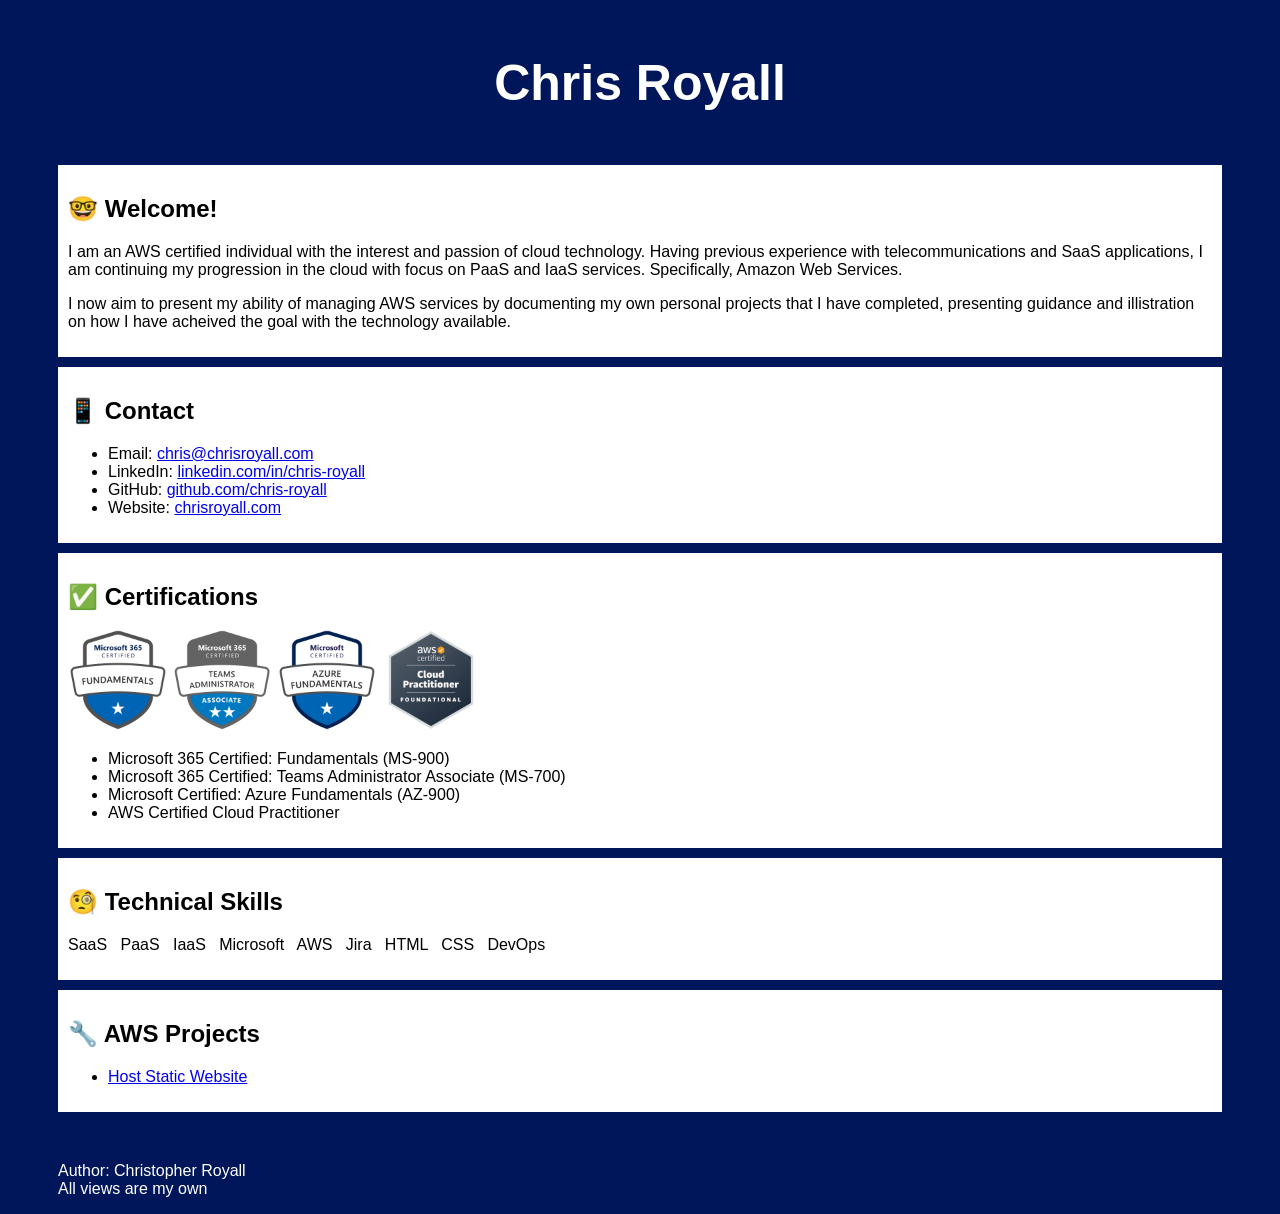
==== index.html @ 18624835 "Update index.html" ====
<!DOCTYPE html>
<html>

<head>
  <link rel="stylesheet" href="style.css">
  <title>Chris Royall</title>
  </head>

  <body>
      <h1>Chris Royall</h1>

<div>
<h2>&#129299 Welcome!</h2>
<p>I am an AWS certified individual with the interest and passion of cloud technology. Having previous experience with telecommunications and SaaS applications, I am continuing my progression in the cloud with focus on PaaS and IaaS services. Specifically, Amazon Web Services.</p>
<p>I now aim to present my ability of managing AWS services by documenting my own personal projects that I have completed, presenting guidance and illistration on how I have acheived the goal with the technology available.</p>
</div>

<div>
<h2>&#128241 Contact</h2>
<ul>
<li>Email: <a href="mailto:chris@chrisroyall.com">chris@chrisroyall.com</a></li>
<li>LinkedIn: <a href="https://linkedin.com/in/chris-royall">linkedin.com/in/chris-royall</a></li>
<li>GitHub: <a href="https://github.com/chris-royall">github.com/chris-royall</a></li>
<li>Website: <a href="https://chrisroyall.com">chrisroyall.com</a></li>
</ul>
</div>

<div>
<h2>&#9989 Certifications</h2>
<p><img src="images/microsoft365-fundamentals-600x600.png" style="width:100px;height:100px;">
  <img src="images/CERT-Associate-Microsoft365-Teams-Administrator.png" style="width:100px;height:100px;">
  <img src="images/azure-fundamentals-600x600.png" style="width:100px;height:100px;">
  <img src="images/aws-certified-cloud-practitioner%20v2.png" style="width:100px;height:100px;"></p>
<ul>
<li>Microsoft 365 Certified: Fundamentals (MS-900)</li>
<li>Microsoft 365 Certified: Teams Administrator Associate (MS-700)</li>
<li>Microsoft Certified: Azure Fundamentals (AZ-900)</li>
<li>AWS Certified Cloud Practitioner</li>
</ul>
</div>

<div>
  <h2>&#129488 Technical Skills</h2>
    <p>SaaS &nbsp PaaS &nbsp IaaS &nbsp Microsoft &nbsp AWS &nbsp Jira &nbsp HTML &nbsp CSS &nbsp DevOps
</div>

<div>
<h2>&#128295 AWS Projects</h2>
<ul>
  <li><a href="https://www.chrisroyall.com/awshoststaticwebsite/">Host Static Website</a></li>
    </ul>
  </div>

  <footer>
    <p>Author: Christopher Royall</br>
    All views are my own</p>
  </footer>
  
  </body>
</html>
---- style.css ----
h1 {
  font-family: Arial, sans-serif;
}

h2 {
  font-family: Arial, sans-serif;
}

p {
  font-family: Arial, sans-serif;
}

li {
  font-family: Arial, sans-serif;
}

div {
  margin-top: 10px;
  margin-bottom: 10px;
  margin-right: 50px;
  margin-left: 50px;
  background-color: rgb(255, 255, 255);
  padding: 10px;
}

h1 {
  padding: 20px;
  background-color: rgb(0, 22, 90);
  text-align: center;
  font-size: 50px;
  color:rgb(255, 255, 255)
}

body {
  background-color: rgb(0, 22, 90);
}

footer {
  margin-top: 50px;
  margin-bottom: 10px;
  margin-right: 50px;
  margin-left: 50px;
  color: white;
}
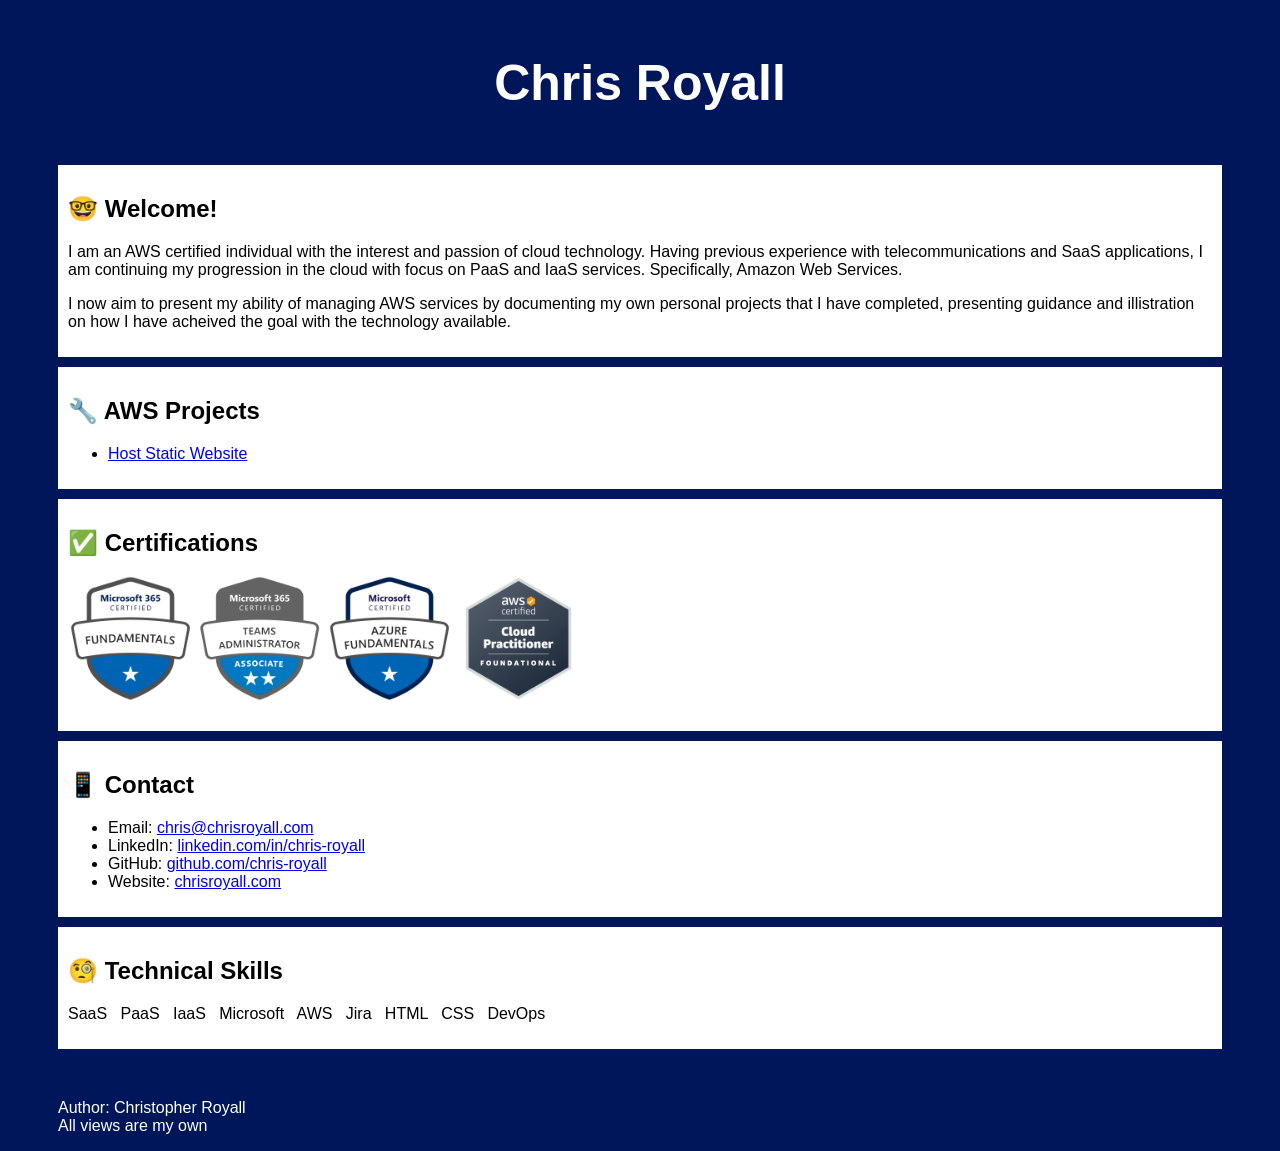
==== commit a51fdc78: "Update index.html" ====
--- a/index.html
+++ b/index.html
@@ -16,40 +16,34 @@
 </div>
 
 <div>
-<h2>&#128241 Contact</h2>
-<ul>
-<li>Email: <a href="mailto:chris@chrisroyall.com">chris@chrisroyall.com</a></li>
-<li>LinkedIn: <a href="https://linkedin.com/in/chris-royall">linkedin.com/in/chris-royall</a></li>
-<li>GitHub: <a href="https://github.com/chris-royall">github.com/chris-royall</a></li>
-<li>Website: <a href="https://chrisroyall.com">chrisroyall.com</a></li>
-</ul>
+  <h2>&#128295 AWS Projects</h2>
+  <ul>
+    <li><a href="https://www.chrisroyall.com/awshoststaticwebsite/">Host Static Website</a></li>
+      </ul>
+    </div>
+
+<div>
+<h2>&#9989 Certifications</h2>
+<p><img src="images/microsoft365-fundamentals-600x600.png" style="width:125px;height:125px;">
+  <img src="images/CERT-Associate-Microsoft365-Teams-Administrator.png" style="width:125px;height:125px;">
+  <img src="images/azure-fundamentals-600x600.png" style="width:125px;height:125px;">
+  <img src="images/aws-certified-cloud-practitioner%20v2.png" style="width:125px;height:125px;"></p>
 </div>
 
 <div>
-<h2>&#9989 Certifications</h2>
-<p><img src="images/microsoft365-fundamentals-600x600.png" style="width:100px;height:100px;">
-  <img src="images/CERT-Associate-Microsoft365-Teams-Administrator.png" style="width:100px;height:100px;">
-  <img src="images/azure-fundamentals-600x600.png" style="width:100px;height:100px;">
-  <img src="images/aws-certified-cloud-practitioner%20v2.png" style="width:100px;height:100px;"></p>
-<ul>
-<li>Microsoft 365 Certified: Fundamentals (MS-900)</li>
-<li>Microsoft 365 Certified: Teams Administrator Associate (MS-700)</li>
-<li>Microsoft Certified: Azure Fundamentals (AZ-900)</li>
-<li>AWS Certified Cloud Practitioner</li>
-</ul>
+  <h2>&#128241 Contact</h2>
+  <ul>
+  <li>Email: <a href="mailto:chris@chrisroyall.com">chris@chrisroyall.com</a></li>
+  <li>LinkedIn: <a href="https://linkedin.com/in/chris-royall">linkedin.com/in/chris-royall</a></li>
+  <li>GitHub: <a href="https://github.com/chris-royall">github.com/chris-royall</a></li>
+  <li>Website: <a href="https://chrisroyall.com">chrisroyall.com</a></li>
+  </ul>
 </div>
 
 <div>
   <h2>&#129488 Technical Skills</h2>
     <p>SaaS &nbsp PaaS &nbsp IaaS &nbsp Microsoft &nbsp AWS &nbsp Jira &nbsp HTML &nbsp CSS &nbsp DevOps
 </div>
-
-<div>
-<h2>&#128295 AWS Projects</h2>
-<ul>
-  <li><a href="https://www.chrisroyall.com/awshoststaticwebsite/">Host Static Website</a></li>
-    </ul>
-  </div>
 
   <footer>
     <p>Author: Christopher Royall</br>
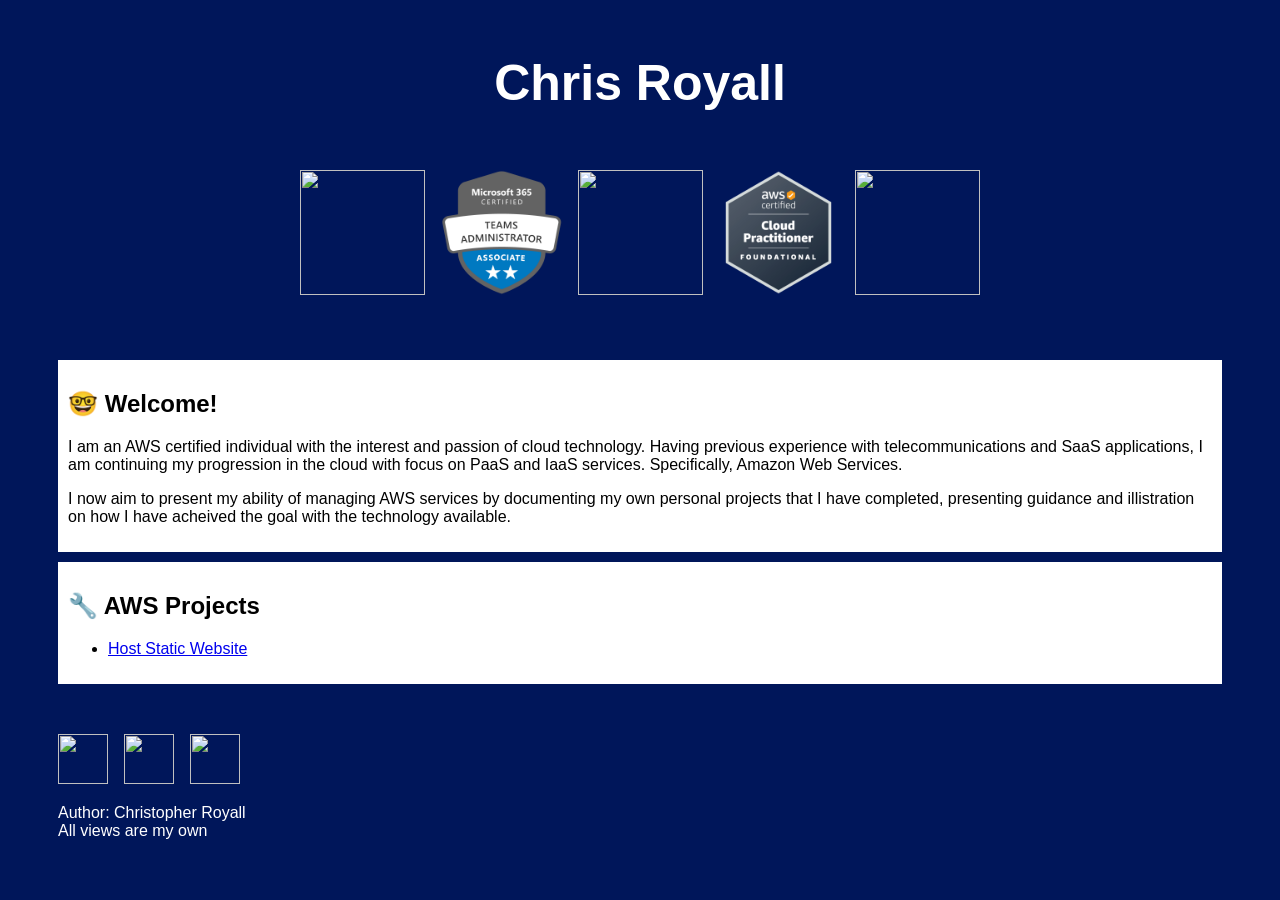
==== commit 5b098890: "Update index.html" ====
--- a/index.html
+++ b/index.html
@@ -7,7 +7,15 @@
   </head>
 
   <body>
-      <h1>Chris Royall</h1>
+      <h1>
+      Chris Royall</br>
+      </br>
+      <img src="images/microsoft-365-certified-fundamentals.png" style="width:125px;height:125px;">
+      <img src="images/CERT-Associate-Microsoft365-Teams-Administrator.png" style="width:125px;height:125px;">
+      <img src="images/microsoft-certified-azure-fundamentals.png" style="width:125px;height:125px;">
+      <img src="images/aws-certified-cloud-practitioner%20v2.png" style="width:125px;height:125px;">
+      <img src="images/aws-cloud-quest-cloud-practitioner.png" style="width:125px;height:125px;">
+      </h1>
 
 <div>
 <h2>&#129299 Welcome!</h2>
@@ -21,34 +29,15 @@
     <li><a href="https://www.chrisroyall.com/awshoststaticwebsite/">Host Static Website</a></li>
       </ul>
     </div>
-
-<div>
-<h2>&#9989 Certifications</h2>
-<p><img src="images/microsoft365-fundamentals-600x600.png" style="width:125px;height:125px;">
-  <img src="images/CERT-Associate-Microsoft365-Teams-Administrator.png" style="width:125px;height:125px;">
-  <img src="images/azure-fundamentals-600x600.png" style="width:125px;height:125px;">
-  <img src="images/aws-certified-cloud-practitioner%20v2.png" style="width:125px;height:125px;"></p>
-</div>
-
-<div>
-  <h2>&#128241 Contact</h2>
-  <ul>
-  <li>Email: <a href="mailto:chris@chrisroyall.com">chris@chrisroyall.com</a></li>
-  <li>LinkedIn: <a href="https://linkedin.com/in/chris-royall">linkedin.com/in/chris-royall</a></li>
-  <li>GitHub: <a href="https://github.com/chris-royall">github.com/chris-royall</a></li>
-  <li>Website: <a href="https://chrisroyall.com">chrisroyall.com</a></li>
-  </ul>
-</div>
-
-<div>
-  <h2>&#129488 Technical Skills</h2>
-    <p>SaaS &nbsp PaaS &nbsp IaaS &nbsp Microsoft &nbsp AWS &nbsp Jira &nbsp HTML &nbsp CSS &nbsp DevOps
-</div>
+  
+  </body>
 
   <footer>
+    <a href="mailto:chris@chrisroyall.com"><img src="images/email.png" style="width:50px;height:50px;"></a>&nbsp;&nbsp;&nbsp;
+      <a href="https://github.com/chris-royall" target="_blank"><img src="images/github.jpeg" style="width:50px;height:50px;"></a>&nbsp;&nbsp;&nbsp;
+      <a href="https://linkedin.com/in/chris-royall" target="_blank"><img src="images/linkedin.png" style="width:50px;height:50px;"></a></br>
     <p>Author: Christopher Royall</br>
     All views are my own</p>
   </footer>
-  
-  </body>
+
 </html>
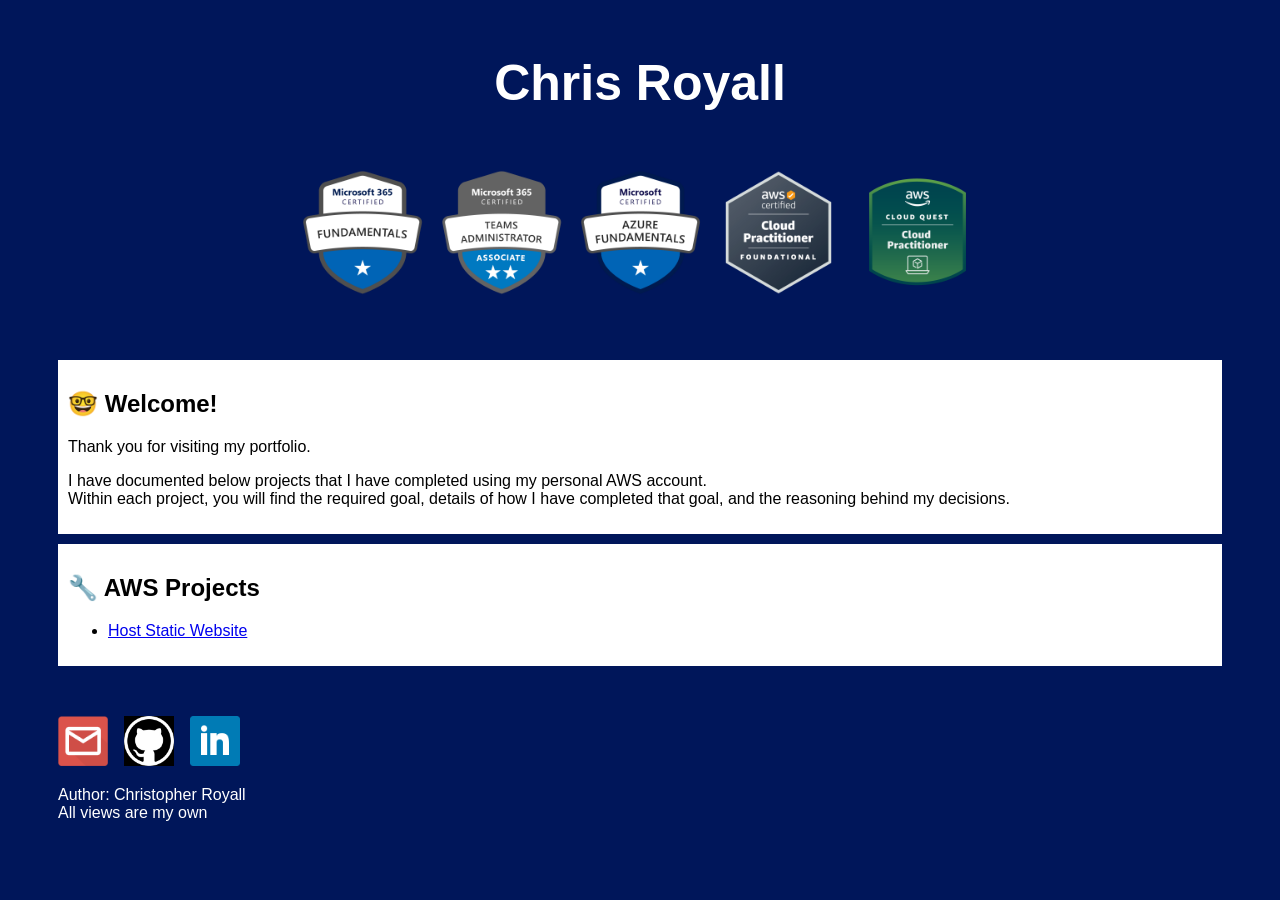
==== commit d1ff6b7d: "Update index.html" ====
--- a/index.html
+++ b/index.html
@@ -19,8 +19,9 @@
 
 <div>
 <h2>&#129299 Welcome!</h2>
-<p>I am an AWS certified individual with the interest and passion of cloud technology. Having previous experience with telecommunications and SaaS applications, I am continuing my progression in the cloud with focus on PaaS and IaaS services. Specifically, Amazon Web Services.</p>
-<p>I now aim to present my ability of managing AWS services by documenting my own personal projects that I have completed, presenting guidance and illistration on how I have acheived the goal with the technology available.</p>
+<p>Thank you for visiting my portfolio.</p>
+<p>I have documented below projects that I have completed using my personal AWS account.</br>
+  Within each project, you will find the required goal, details of how I have completed that goal, and the reasoning behind my decisions.</p>
 </div>
 
 <div>
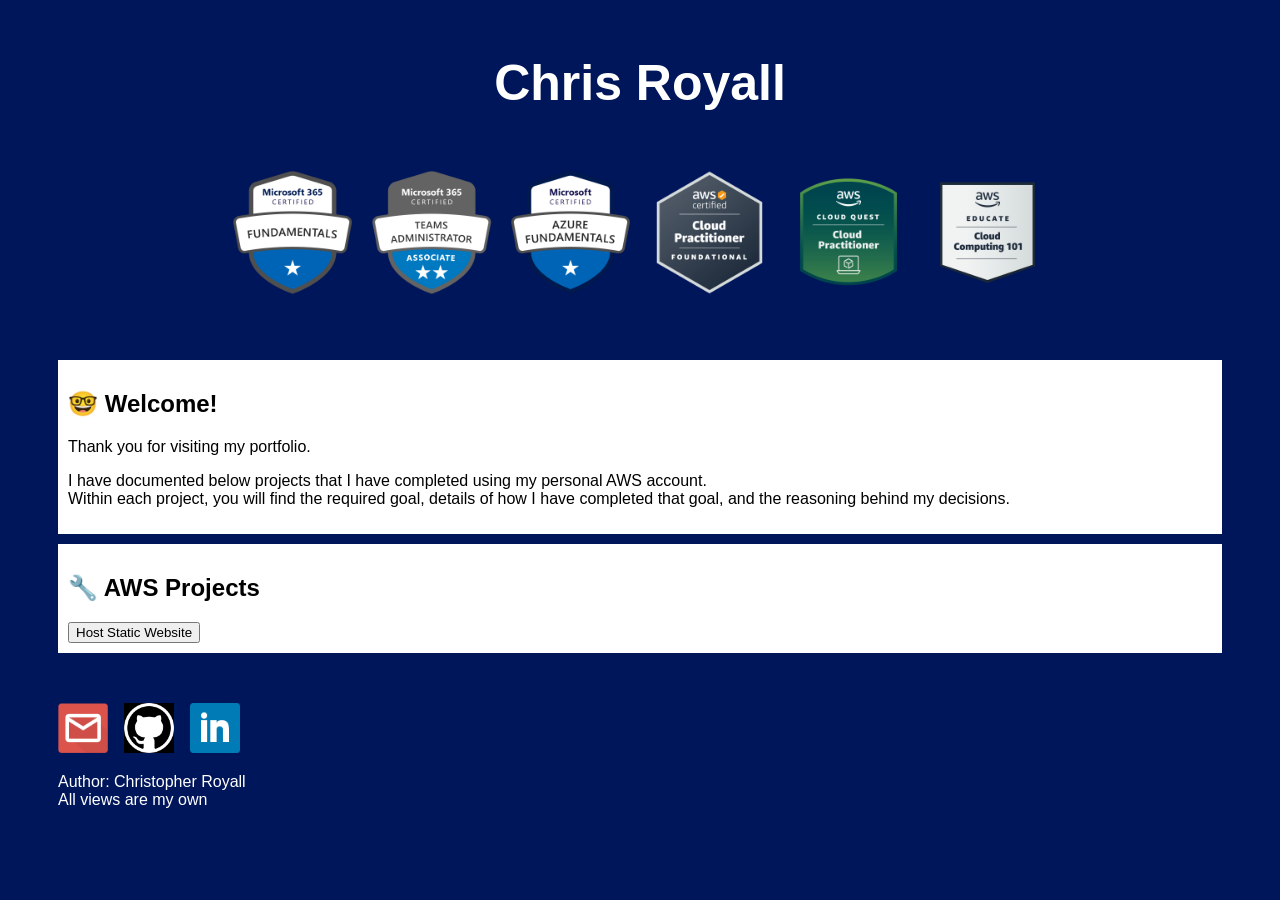
==== commit 0b367e90: "Update index.html" ====
--- a/index.html
+++ b/index.html
@@ -9,12 +9,14 @@
   <body>
       <h1>
       Chris Royall</br>
+      
       </br>
       <img src="images/microsoft-365-certified-fundamentals.png" style="width:125px;height:125px;">
       <img src="images/CERT-Associate-Microsoft365-Teams-Administrator.png" style="width:125px;height:125px;">
       <img src="images/microsoft-certified-azure-fundamentals.png" style="width:125px;height:125px;">
       <img src="images/aws-certified-cloud-practitioner%20v2.png" style="width:125px;height:125px;">
       <img src="images/aws-cloud-quest-cloud-practitioner.png" style="width:125px;height:125px;">
+      <img src="images/aws-educate-introduction-to-cloud-101.png" style="width:125px;height:125px;">
       </h1>
 
 <div>
@@ -26,9 +28,7 @@
 
 <div>
   <h2>&#128295 AWS Projects</h2>
-  <ul>
-    <li><a href="https://www.chrisroyall.com/awshoststaticwebsite/">Host Static Website</a></li>
-      </ul>
+  <a href="https://www.chrisroyall.com/awshoststaticwebsite"><button class="button button1">Host Static Website</button></a>
     </div>
   
   </body>
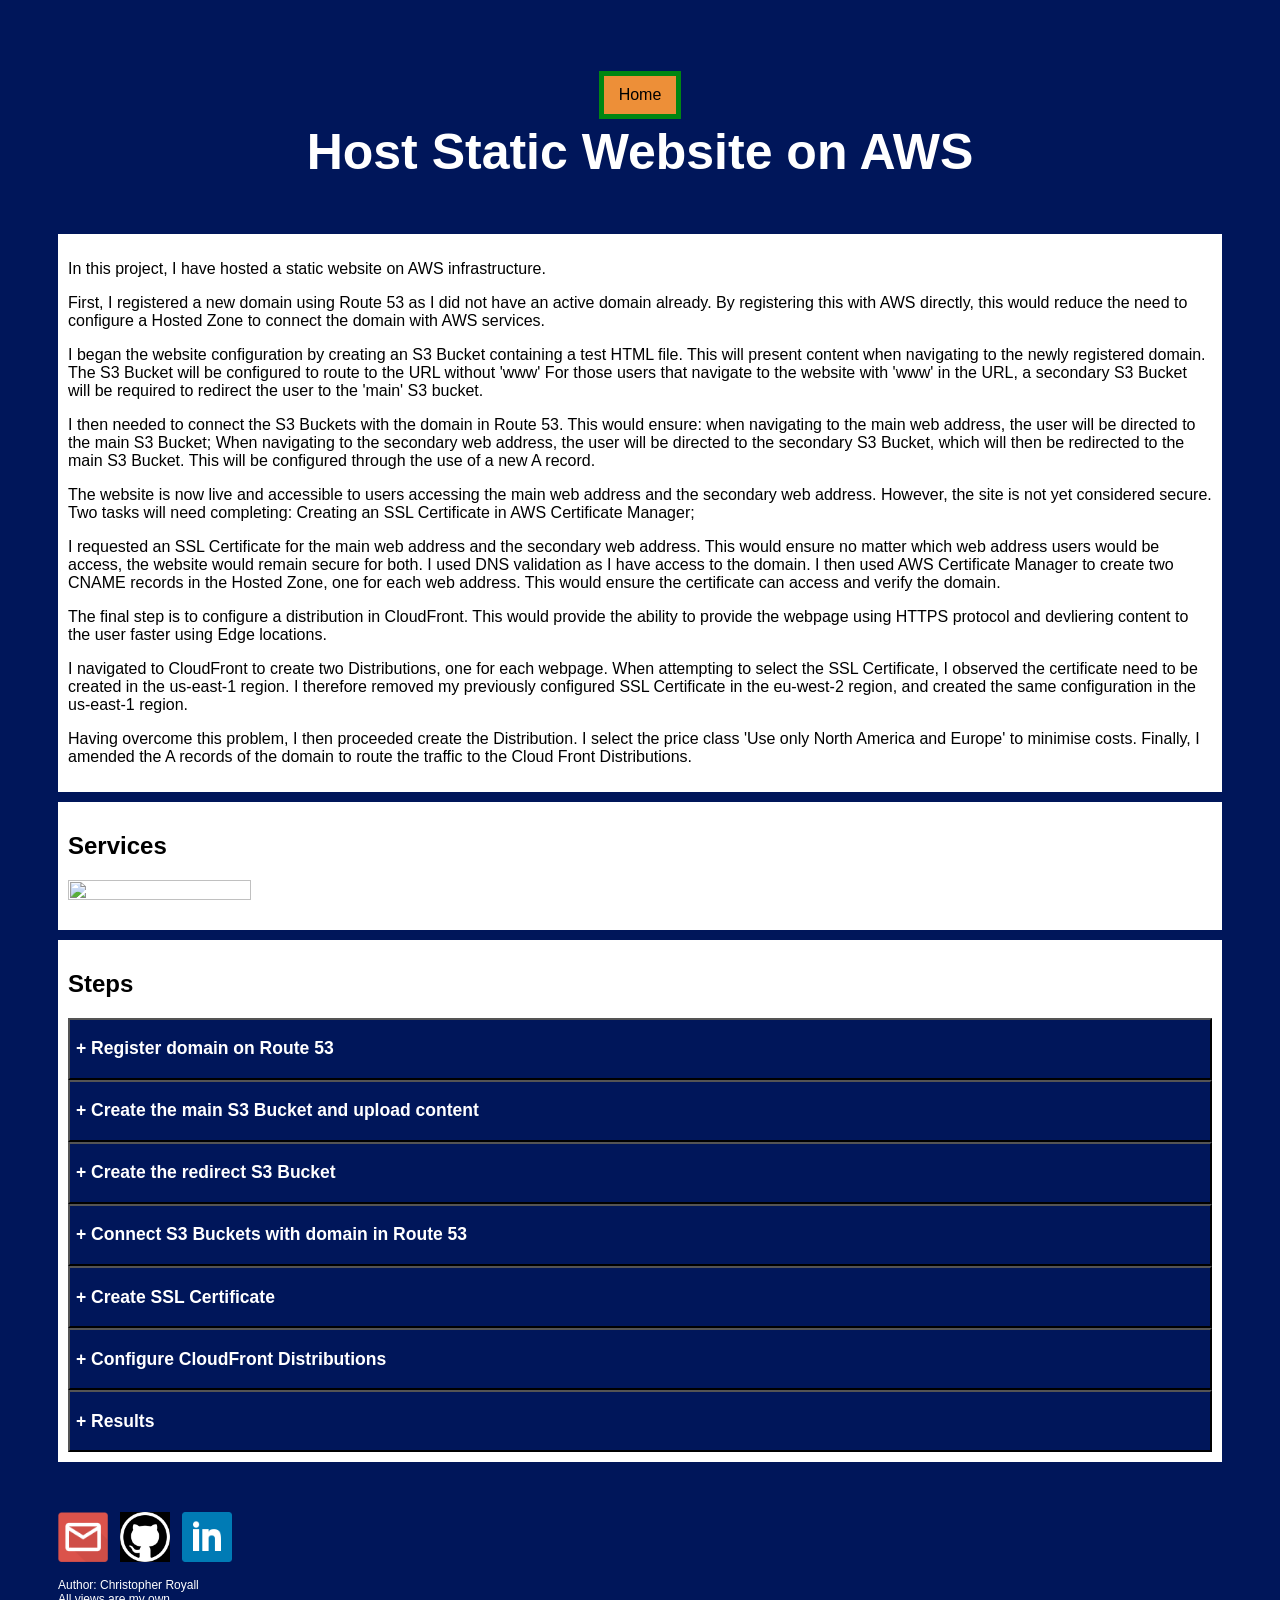
==== commit 0e835678: "Update index.html" ====
--- a/index.html
+++ b/index.html
@@ -3,35 +3,147 @@
 
 <head>
   <link rel="stylesheet" href="style.css">
-  <title>Chris Royall</title>
+  <title>Chris Royall - Host Static Website</title>
   </head>
 
   <body>
-      <h1>
-      Chris Royall</br>
-      
-      </br>
-      <img src="images/microsoft-365-certified-fundamentals.png" style="width:125px;height:125px;">
-      <img src="images/CERT-Associate-Microsoft365-Teams-Administrator.png" style="width:125px;height:125px;">
-      <img src="images/microsoft-certified-azure-fundamentals.png" style="width:125px;height:125px;">
-      <img src="images/aws-certified-cloud-practitioner%20v2.png" style="width:125px;height:125px;">
-      <img src="images/aws-cloud-quest-cloud-practitioner.png" style="width:125px;height:125px;">
-      <img src="images/aws-educate-introduction-to-cloud-101.png" style="width:125px;height:125px;">
-      </h1>
+<h1><a href="https://chrisroyall.com"><button class="homebutton homebutton1">Home</button></a></br>
 
+  Host Static Website on AWS</h1>
+</h1>
 <div>
-<h2>&#129299 Welcome!</h2>
-<p>Thank you for visiting my portfolio.</p>
-<p>I have documented below projects that I have completed using my personal AWS account.</br>
-  Within each project, you will find the required goal, details of how I have completed that goal, and the reasoning behind my decisions.</p>
+<p>In this project, I have hosted a static website on AWS infrastructure.</p>
+<p>First, I registered a new domain using Route 53 as I did not have an active domain already. By registering this with AWS directly, this would reduce the need to configure a Hosted Zone to connect the domain with AWS services.</p>
+<p>I began the website configuration by creating an S3 Bucket containing a test HTML file. This will present content when navigating to the newly registered domain. The S3 Bucket will be configured to route to the URL without 'www' For those users that navigate to the website with 'www' in the URL, a secondary S3 Bucket will be required to redirect the user to the 'main' S3 bucket.</p>
+<p>I then needed to connect the S3 Buckets with the domain in Route 53. This would ensure: when navigating to the main web address, the user will be directed to the main S3 Bucket; When navigating to the secondary web address, the user will be directed to the secondary S3 Bucket, which will then be redirected to the main S3 Bucket. This will be configured through the use of a new A record.</p>
+<p>The website is now live and accessible to users accessing the main web address and the secondary web address. However, the site is not yet considered secure. Two tasks will need completing: Creating an SSL Certificate in AWS Certificate Manager;</p>
+<p>I requested an SSL Certificate for the main web address and the secondary web address. This would ensure no matter which web address users would be access, the website would remain secure for both. I used DNS validation as I have access to the domain. I then used AWS Certificate Manager to create two CNAME records in the Hosted Zone, one for each web address. This would ensure the certificate can access and verify the domain.</p>
+<p>The final step is to configure a distribution in CloudFront. This would provide the ability to provide the webpage using HTTPS protocol and devliering content to the user faster using Edge locations.</p>
+<p>I navigated to CloudFront to create two Distributions, one for each webpage. When attempting to select the SSL Certificate, I observed the certificate need to be created in the us-east-1 region. I therefore removed my previously configured SSL Certificate in the eu-west-2 region, and created the same configuration in the us-east-1 region.</p>
+<p>Having overcome this problem, I then proceeded create the Distribution. I select the price class 'Use only North America and Europe' to minimise costs. Finally, I amended the A records of the domain to route the traffic to the Cloud Front Distributions.</p>
 </div>
 
 <div>
-  <h2>&#128295 AWS Projects</h2>
-  <a href="https://www.chrisroyall.com/awshoststaticwebsite"><button class="button button1">Host Static Website</button></a>
-    </div>
+<h2>Services</h2>
+<p><img src="images/awshoststaticwebsite.png" style="width:40%;height:40%;"></p>
+</div>
+    
+<div>
+<h2>Steps</h2>
+
+<button type="button" class="collapsible"><h3>+ Register domain on Route 53</h3></button>
+<div class="content">
+  <ol>
+    <p><li>First, I navigate to 'Route 53' and select 'Register domain'.</br>
+      <img src="images/1.1.png" style="width:95%;height:95%;"></li></p>
+    <p><li>I entered my chosen domain domain and select 'Check' and 'Add to cart'.</br>
+      Then I selected all mandatory fields and selected 'Complete Order'.</br>
+      My domain is now ready to use.</br>
+      <img src="images/1.2.png" style="width:95%;height:95%;"></li></p>
+  </ol>
+</br>
+</div>
   
-  </body>
+<button type="button" class="collapsible"><h3>+ Create the main S3 Bucket and upload content</h3></button>
+<div class="content">
+  <ol>
+    <p><li>I navigated to 'S3' and selected 'Create bucket'.</br>
+      <img src="images/2.1.png" style="width:95%;height:95%;"></li></p>
+    <p><li>I entered the 'Bucket name' as the 'main' web address and unticked 'Block all public access', to make content within the bucket externally accessible.</br>
+      Then, I selected 'Create bucket'.</br>
+      <img src="images/2.2.png" style="width:95%;height:95%;"></li></p>
+    <p><li>To upload content to the bucket, I selected 'Upload', 'Add files' and selected the index.html file that I wanted to be presented.</br>
+      <img src="images/2.3.png" style="width:95%;height:95%;"></li></p>
+    <p><li>I navigated to the Bucket and selected 'Permissions', 'Bucket policy, then 'Edit'. </br>
+      I entered a policy to allow read access to the Bucket content, then selected 'Save changes.'.</br>
+      <img src="images/2.4.png" style="width:95%;height:95%;"></li></p>
+<p><li>To edit the hosting settings, I navigated to the Bucket and selected "Properties'.</br>
+      Next I navigated to 'Static website hosting', 'Edit' and selected 'Enable' for 'Static website hosting' and selected 'Host a static website' for 'Hosting type'.</br>
+      Then I selected 'Save changes'.</br>
+      <img src="images/2.5.png" style="width:95%;height:95%;"></li></p>
+  </ol>
+  </br>
+</div>
+
+<button type="button" class="collapsible"><h3>+ Create the redirect S3 Bucket</h3></button>
+<div class="content">
+  <ol>
+    <p><li>I navigated to 'S3' and selected 'Create bucket'.</br>
+      <img src="images/3.1.png" style="width:95%;height:95%;"></li></p>
+    <p><li>I entered the 'Bucket name' as the 'secondary' web address.</br>
+      Then, selected 'Create bucket'.</br>
+      <img src="images/3.2.png" style="width:95%;height:95%;"></li></p>
+    <p><li>To edit the hosting settings, I navigated to the Bucket and select "Properties'.</br>
+      Next I navigated to 'Static website hosting', 'Edit' and selected 'Enable' for 'Static website hosting' and selected 'Redirect requests for an object' for 'Hosting type'.</br>
+      I also entered the 'main' website into 'Host name' and selected 'None' for 'Protocol'.</br>
+      I then selected 'Save changes'.</br>
+      <img src="images/3.3.png" style="width:95%;height:95%;"></li></p>
+    </ol>
+  </br>
+  </div>
+
+  <button type="button" class="collapsible"><h3>+ Connect S3 Buckets with domain in Route 53</h3></button>
+  <div class="content">
+  <ol>
+    <p><li>I navigate to 'Route 53', selected the domain, then 'Create record'.</br></br>
+      <img src="images/4.1.png" style="width:95%;height:95%;"></li></p>
+      <p><li>I created a new A record to route traffic to the 'main' S3 Bucket.</br>
+      <img src="images/4.2.png" style="width:95%;height:95%;"></li></p>
+    <p><li>I repeated the same process to create another A record to route traffic to the 'secondary' S3 Bucket.</br>
+      <img src="images/4.3.png" style="width:95%;height:95%;"></li></p>
+  </ol>
+  </br>
+</div>
+  
+  <button type="button" class="collapsible"><h3>+ Create SSL Certificate</h3></button>
+  <div class="content">
+  <ol>
+  <p><li>I navigated to 'Certificate Manager' and selected 'Request'.</br>
+      <img src="images/5.1.png" style="width:95%;height:95%;"></li></p>
+  <p><li>I entered the 'Fully Qualified Domain Names' and selected the 'DNS validation' method.</br>
+          Then selected 'Request.</br>
+      <img src="images/5.2.png" style="width:95%;height:95%;"></li></p>
+   <p><li>I navigated to the newly created certificate and selected 'Create records for Route 53.</br>
+          I then reviewed the content and selected 'Create records'.</br>
+      <img src="images/5.3.png" style="width:95%;height:95%;"></li></p>
+  </ol>
+  </br>
+  </div>
+  
+  <button type="button" class="collapsible"><h3>+ Configure CloudFront Distributions</h3></button>
+  <div class="content">
+  <ol>
+  <p><li>First, I navigated to the main S3 Bucket and copied endpoint URL.</br>
+      <img src="images/6.1.png" style="width:95%;height:95%;"></li></p>
+  <p><li>I navigated to 'CloudFront' and selected 'Create a CloudFront distribution.</br>
+      <img src="images/6.2.png" style="width:95%;height:95%;"></li></p>
+ <p><li>I entered the copied URL into 'Origin domain'.</br>
+      <img src="images/6.3.png" style="width:95%;height:95%;"></li></p>
+   <p><li>Then, I selected 'Redirect HTTP to HTTPS'.</br>
+      <img src="images/6.4.png" style="width:95%;height:95%;"></li></p>
+   <p><li>I selected the Price Class, entered the Alternative Domain Name as the main web address, and the Custom SSL Certificate.</br>
+      <img src="images/6.5.png" style="width:95%;height:95%;"></li></p>
+   <p><li>I repeated the same process to create another Distribution for the secondary web address.</br>
+          Then, I navigated to S3 and changed the secondary S3 Bucket to use HTTPS protocol</br>
+      <img src="images/6.6.png" style="width:95%;height:95%;"></li></p>
+   <p><li>Change the A records for the main web address and secondary web address to route traffic to the CloudFront Distributions</br>
+      <img src="images/6.7.png" style="width:95%;height:95%;"></li></p>
+  </ol>
+  </br>
+  </div>
+
+<button type="button" class="collapsible"><h3>+ Results</h3></button>
+<div class="content">
+  <p>The user is now presented with the https webpage when navigating to the main web address (xxxxx.com) or the secondary web address (www.xxxxx.com).</br>
+    The web address is also secure with the SSL Certificate and is visible to users.</br>
+    <img src="images/7.1.png" style="height:50px;"></br>
+    <img src="images/7.2.png" style="height:50px;"></p>
+  </br>
+  </div> 
+
+  </div>
+
+</body>
 
   <footer>
     <a href="mailto:chris@chrisroyall.com"><img src="images/email.png" style="width:50px;height:50px;"></a>&nbsp;&nbsp;&nbsp;
@@ -41,4 +153,21 @@
     All views are my own</p>
   </footer>
 
+<script>
+    var coll = document.getElementsByClassName("collapsible");
+    var i;
+    
+    for (i = 0; i < coll.length; i++) {
+      coll[i].addEventListener("click", function() {
+        this.classList.toggle("active");
+        var content = this.nextElementSibling;
+        if (content.style.display === "block") {
+          content.style.display = "none";
+        } else {
+          content.style.display = "block";
+        }
+      });
+    }
+    </script>
+
 </html>
--- a/style.css
+++ b/style.css
@@ -4,10 +4,20 @@
 
 h2 {
   font-family: Arial, sans-serif;
+  color:rgb(0, 0, 0)
+}
+
+h3 {
+  font-family: Arial, sans-serif;
 }
 
 p {
   font-family: Arial, sans-serif;
+}
+
+td {
+  font-family: Arial, sans-serif;
+  text-align: center;
 }
 
 li {
@@ -41,4 +51,53 @@
   margin-right: 50px;
   margin-left: 50px;
   color: white;
-}+  font-size: 12px;
+}
+
+.collapsible {
+  background-color: rgb(0, 22, 90);
+  color: white;
+  cursor: pointer;
+  width: 100%;
+  text-align: left;
+  font-size: 15px;
+}
+
+.active, .collapsible:hover {
+  background-color: rgb(237, 143, 56);
+  transition-duration: 0.3s;
+}
+
+.content {
+  display: none;
+  overflow: hidden;
+  border-style: solid;
+  border-top: 2px;
+  border-bottom: 2px;
+  border-color: rgb(237, 143, 56);
+}
+
+.homebutton {
+  border: none;
+  color: white;
+  padding: 10px 15px;
+  text-align: center;
+  text-decoration: none;
+  display: inline-block;
+  font-size: 16px;
+  margin: 4px 2px;
+  transition-duration: 0.3s;
+  cursor: pointer;
+}
+
+.homebutton1 {
+  background-color: rgb(237, 143, 56); 
+  color: rgb(0, 0, 0); 
+  border: 5px solid rgb(0, 134, 18);
+}
+
+.homebutton1:hover {
+  background-color: rgb(0, 134, 18);
+  color: white;
+  border: 5px solid rgb(237, 143, 56);
+}
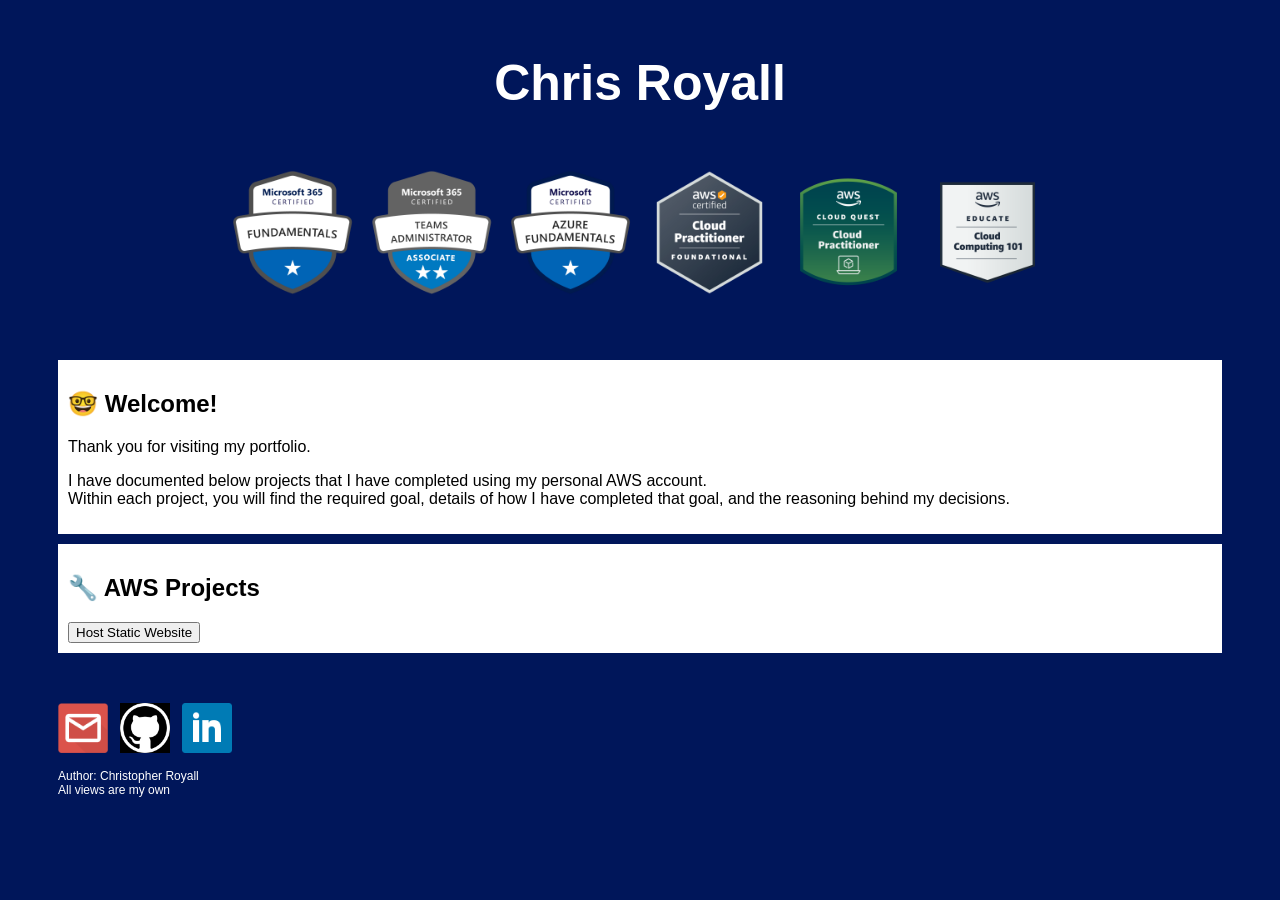
==== commit 52048c2d: "Update index.html" ====
--- a/index.html
+++ b/index.html
@@ -3,147 +3,35 @@
 
 <head>
   <link rel="stylesheet" href="style.css">
-  <title>Chris Royall - Host Static Website</title>
+  <title>Chris Royall</title>
   </head>
 
   <body>
-<h1><a href="https://chrisroyall.com"><button class="homebutton homebutton1">Home</button></a></br>
+      <h1>
+      Chris Royall</br>
+      
+      </br>
+      <img src="images/microsoft-365-certified-fundamentals.png" style="width:125px;height:125px;">
+      <img src="images/CERT-Associate-Microsoft365-Teams-Administrator.png" style="width:125px;height:125px;">
+      <img src="images/microsoft-certified-azure-fundamentals.png" style="width:125px;height:125px;">
+      <img src="images/aws-certified-cloud-practitioner%20v2.png" style="width:125px;height:125px;">
+      <img src="images/aws-cloud-quest-cloud-practitioner.png" style="width:125px;height:125px;">
+      <img src="images/aws-educate-introduction-to-cloud-101.png" style="width:125px;height:125px;">
+      </h1>
 
-  Host Static Website on AWS</h1>
-</h1>
 <div>
-<p>In this project, I have hosted a static website on AWS infrastructure.</p>
-<p>First, I registered a new domain using Route 53 as I did not have an active domain already. By registering this with AWS directly, this would reduce the need to configure a Hosted Zone to connect the domain with AWS services.</p>
-<p>I began the website configuration by creating an S3 Bucket containing a test HTML file. This will present content when navigating to the newly registered domain. The S3 Bucket will be configured to route to the URL without 'www' For those users that navigate to the website with 'www' in the URL, a secondary S3 Bucket will be required to redirect the user to the 'main' S3 bucket.</p>
-<p>I then needed to connect the S3 Buckets with the domain in Route 53. This would ensure: when navigating to the main web address, the user will be directed to the main S3 Bucket; When navigating to the secondary web address, the user will be directed to the secondary S3 Bucket, which will then be redirected to the main S3 Bucket. This will be configured through the use of a new A record.</p>
-<p>The website is now live and accessible to users accessing the main web address and the secondary web address. However, the site is not yet considered secure. Two tasks will need completing: Creating an SSL Certificate in AWS Certificate Manager;</p>
-<p>I requested an SSL Certificate for the main web address and the secondary web address. This would ensure no matter which web address users would be access, the website would remain secure for both. I used DNS validation as I have access to the domain. I then used AWS Certificate Manager to create two CNAME records in the Hosted Zone, one for each web address. This would ensure the certificate can access and verify the domain.</p>
-<p>The final step is to configure a distribution in CloudFront. This would provide the ability to provide the webpage using HTTPS protocol and devliering content to the user faster using Edge locations.</p>
-<p>I navigated to CloudFront to create two Distributions, one for each webpage. When attempting to select the SSL Certificate, I observed the certificate need to be created in the us-east-1 region. I therefore removed my previously configured SSL Certificate in the eu-west-2 region, and created the same configuration in the us-east-1 region.</p>
-<p>Having overcome this problem, I then proceeded create the Distribution. I select the price class 'Use only North America and Europe' to minimise costs. Finally, I amended the A records of the domain to route the traffic to the Cloud Front Distributions.</p>
+<h2>&#129299 Welcome!</h2>
+<p>Thank you for visiting my portfolio.</p>
+<p>I have documented below projects that I have completed using my personal AWS account.</br>
+  Within each project, you will find the required goal, details of how I have completed that goal, and the reasoning behind my decisions.</p>
 </div>
 
 <div>
-<h2>Services</h2>
-<p><img src="images/awshoststaticwebsite.png" style="width:40%;height:40%;"></p>
-</div>
-    
-<div>
-<h2>Steps</h2>
-
-<button type="button" class="collapsible"><h3>+ Register domain on Route 53</h3></button>
-<div class="content">
-  <ol>
-    <p><li>First, I navigate to 'Route 53' and select 'Register domain'.</br>
-      <img src="images/1.1.png" style="width:95%;height:95%;"></li></p>
-    <p><li>I entered my chosen domain domain and select 'Check' and 'Add to cart'.</br>
-      Then I selected all mandatory fields and selected 'Complete Order'.</br>
-      My domain is now ready to use.</br>
-      <img src="images/1.2.png" style="width:95%;height:95%;"></li></p>
-  </ol>
-</br>
-</div>
+  <h2>&#128295 AWS Projects</h2>
+  <a href="https://www.chrisroyall.com/awshoststaticwebsite"><button class="button button1">Host Static Website</button></a>
+    </div>
   
-<button type="button" class="collapsible"><h3>+ Create the main S3 Bucket and upload content</h3></button>
-<div class="content">
-  <ol>
-    <p><li>I navigated to 'S3' and selected 'Create bucket'.</br>
-      <img src="images/2.1.png" style="width:95%;height:95%;"></li></p>
-    <p><li>I entered the 'Bucket name' as the 'main' web address and unticked 'Block all public access', to make content within the bucket externally accessible.</br>
-      Then, I selected 'Create bucket'.</br>
-      <img src="images/2.2.png" style="width:95%;height:95%;"></li></p>
-    <p><li>To upload content to the bucket, I selected 'Upload', 'Add files' and selected the index.html file that I wanted to be presented.</br>
-      <img src="images/2.3.png" style="width:95%;height:95%;"></li></p>
-    <p><li>I navigated to the Bucket and selected 'Permissions', 'Bucket policy, then 'Edit'. </br>
-      I entered a policy to allow read access to the Bucket content, then selected 'Save changes.'.</br>
-      <img src="images/2.4.png" style="width:95%;height:95%;"></li></p>
-<p><li>To edit the hosting settings, I navigated to the Bucket and selected "Properties'.</br>
-      Next I navigated to 'Static website hosting', 'Edit' and selected 'Enable' for 'Static website hosting' and selected 'Host a static website' for 'Hosting type'.</br>
-      Then I selected 'Save changes'.</br>
-      <img src="images/2.5.png" style="width:95%;height:95%;"></li></p>
-  </ol>
-  </br>
-</div>
-
-<button type="button" class="collapsible"><h3>+ Create the redirect S3 Bucket</h3></button>
-<div class="content">
-  <ol>
-    <p><li>I navigated to 'S3' and selected 'Create bucket'.</br>
-      <img src="images/3.1.png" style="width:95%;height:95%;"></li></p>
-    <p><li>I entered the 'Bucket name' as the 'secondary' web address.</br>
-      Then, selected 'Create bucket'.</br>
-      <img src="images/3.2.png" style="width:95%;height:95%;"></li></p>
-    <p><li>To edit the hosting settings, I navigated to the Bucket and select "Properties'.</br>
-      Next I navigated to 'Static website hosting', 'Edit' and selected 'Enable' for 'Static website hosting' and selected 'Redirect requests for an object' for 'Hosting type'.</br>
-      I also entered the 'main' website into 'Host name' and selected 'None' for 'Protocol'.</br>
-      I then selected 'Save changes'.</br>
-      <img src="images/3.3.png" style="width:95%;height:95%;"></li></p>
-    </ol>
-  </br>
-  </div>
-
-  <button type="button" class="collapsible"><h3>+ Connect S3 Buckets with domain in Route 53</h3></button>
-  <div class="content">
-  <ol>
-    <p><li>I navigate to 'Route 53', selected the domain, then 'Create record'.</br></br>
-      <img src="images/4.1.png" style="width:95%;height:95%;"></li></p>
-      <p><li>I created a new A record to route traffic to the 'main' S3 Bucket.</br>
-      <img src="images/4.2.png" style="width:95%;height:95%;"></li></p>
-    <p><li>I repeated the same process to create another A record to route traffic to the 'secondary' S3 Bucket.</br>
-      <img src="images/4.3.png" style="width:95%;height:95%;"></li></p>
-  </ol>
-  </br>
-</div>
-  
-  <button type="button" class="collapsible"><h3>+ Create SSL Certificate</h3></button>
-  <div class="content">
-  <ol>
-  <p><li>I navigated to 'Certificate Manager' and selected 'Request'.</br>
-      <img src="images/5.1.png" style="width:95%;height:95%;"></li></p>
-  <p><li>I entered the 'Fully Qualified Domain Names' and selected the 'DNS validation' method.</br>
-          Then selected 'Request.</br>
-      <img src="images/5.2.png" style="width:95%;height:95%;"></li></p>
-   <p><li>I navigated to the newly created certificate and selected 'Create records for Route 53.</br>
-          I then reviewed the content and selected 'Create records'.</br>
-      <img src="images/5.3.png" style="width:95%;height:95%;"></li></p>
-  </ol>
-  </br>
-  </div>
-  
-  <button type="button" class="collapsible"><h3>+ Configure CloudFront Distributions</h3></button>
-  <div class="content">
-  <ol>
-  <p><li>First, I navigated to the main S3 Bucket and copied endpoint URL.</br>
-      <img src="images/6.1.png" style="width:95%;height:95%;"></li></p>
-  <p><li>I navigated to 'CloudFront' and selected 'Create a CloudFront distribution.</br>
-      <img src="images/6.2.png" style="width:95%;height:95%;"></li></p>
- <p><li>I entered the copied URL into 'Origin domain'.</br>
-      <img src="images/6.3.png" style="width:95%;height:95%;"></li></p>
-   <p><li>Then, I selected 'Redirect HTTP to HTTPS'.</br>
-      <img src="images/6.4.png" style="width:95%;height:95%;"></li></p>
-   <p><li>I selected the Price Class, entered the Alternative Domain Name as the main web address, and the Custom SSL Certificate.</br>
-      <img src="images/6.5.png" style="width:95%;height:95%;"></li></p>
-   <p><li>I repeated the same process to create another Distribution for the secondary web address.</br>
-          Then, I navigated to S3 and changed the secondary S3 Bucket to use HTTPS protocol</br>
-      <img src="images/6.6.png" style="width:95%;height:95%;"></li></p>
-   <p><li>Change the A records for the main web address and secondary web address to route traffic to the CloudFront Distributions</br>
-      <img src="images/6.7.png" style="width:95%;height:95%;"></li></p>
-  </ol>
-  </br>
-  </div>
-
-<button type="button" class="collapsible"><h3>+ Results</h3></button>
-<div class="content">
-  <p>The user is now presented with the https webpage when navigating to the main web address (xxxxx.com) or the secondary web address (www.xxxxx.com).</br>
-    The web address is also secure with the SSL Certificate and is visible to users.</br>
-    <img src="images/7.1.png" style="height:50px;"></br>
-    <img src="images/7.2.png" style="height:50px;"></p>
-  </br>
-  </div> 
-
-  </div>
-
-</body>
+  </body>
 
   <footer>
     <a href="mailto:chris@chrisroyall.com"><img src="images/email.png" style="width:50px;height:50px;"></a>&nbsp;&nbsp;&nbsp;
@@ -153,21 +41,4 @@
     All views are my own</p>
   </footer>
 
-<script>
-    var coll = document.getElementsByClassName("collapsible");
-    var i;
-    
-    for (i = 0; i < coll.length; i++) {
-      coll[i].addEventListener("click", function() {
-        this.classList.toggle("active");
-        var content = this.nextElementSibling;
-        if (content.style.display === "block") {
-          content.style.display = "none";
-        } else {
-          content.style.display = "block";
-        }
-      });
-    }
-    </script>
-
 </html>
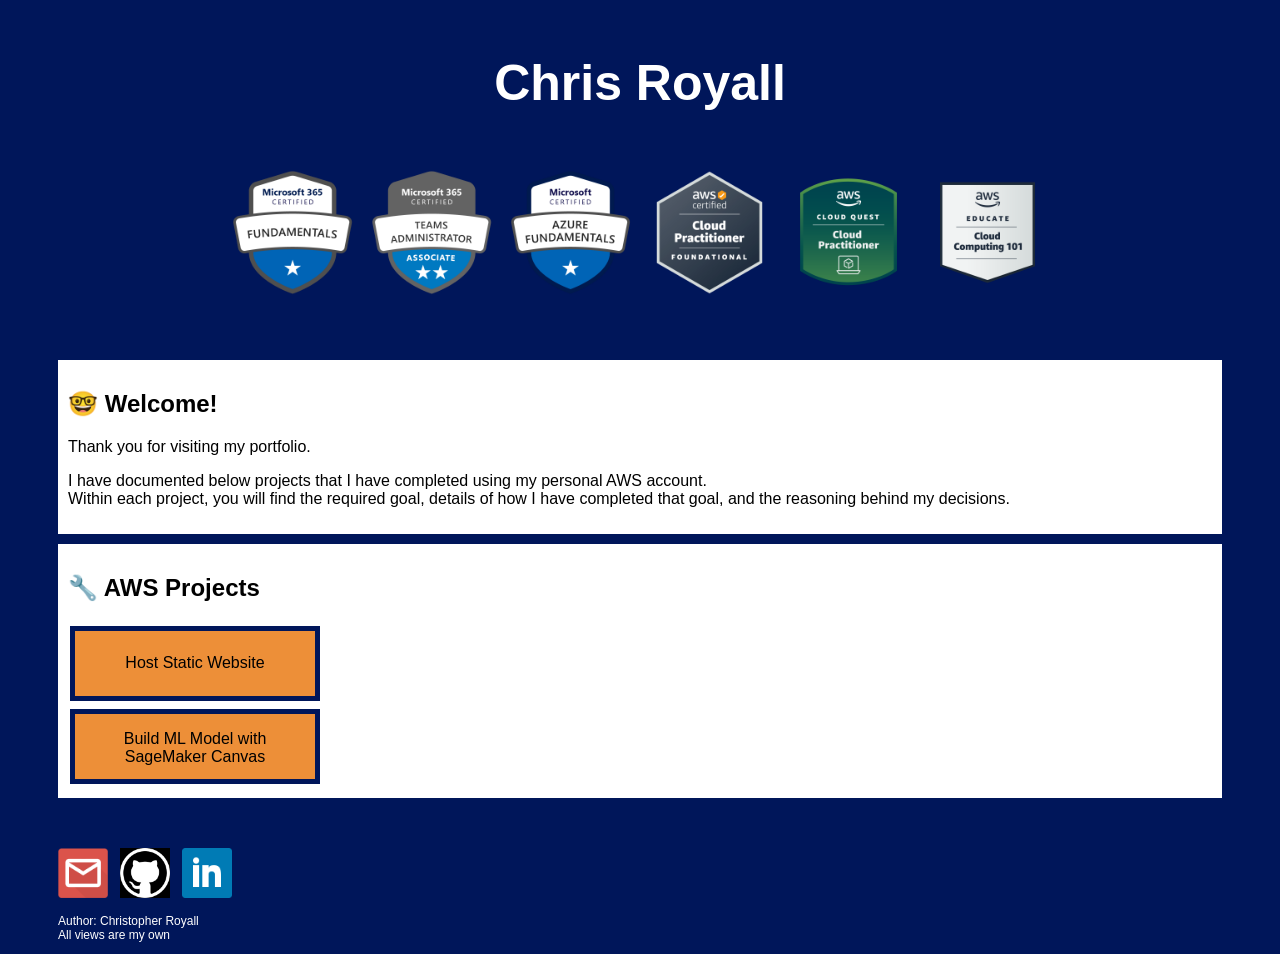
==== commit ed8cd4ed: "Update index.html" ====
--- a/index.html
+++ b/index.html
@@ -28,8 +28,9 @@
 
 <div>
   <h2>&#128295 AWS Projects</h2>
-  <a href="https://www.chrisroyall.com/awshoststaticwebsite"><button class="button button1">Host Static Website</button></a>
-    </div>
+  <a href="https://www.chrisroyall.com/awshoststaticwebsite"><button class="button button1">Host Static Website</button></a></br>
+  <a href="https://www.chrisroyall.com/awsbuildmlmodelsagemaker"><button class="button button1">Build ML Model with SageMaker Canvas</button></a> 
+  </div>
   
   </body>
 
--- a/style.css
+++ b/style.css
@@ -7,17 +7,8 @@
   color:rgb(0, 0, 0)
 }
 
-h3 {
-  font-family: Arial, sans-serif;
-}
-
 p {
   font-family: Arial, sans-serif;
-}
-
-td {
-  font-family: Arial, sans-serif;
-  text-align: center;
 }
 
 li {
@@ -54,33 +45,10 @@
   font-size: 12px;
 }
 
-.collapsible {
-  background-color: rgb(0, 22, 90);
-  color: white;
-  cursor: pointer;
-  width: 100%;
-  text-align: left;
-  font-size: 15px;
-}
-
-.active, .collapsible:hover {
-  background-color: rgb(237, 143, 56);
-  transition-duration: 0.3s;
-}
-
-.content {
-  display: none;
-  overflow: hidden;
-  border-style: solid;
-  border-top: 2px;
-  border-bottom: 2px;
-  border-color: rgb(237, 143, 56);
-}
-
-.homebutton {
+.button {
   border: none;
   color: white;
-  padding: 10px 15px;
+  padding: 16px 32px;
   text-align: center;
   text-decoration: none;
   display: inline-block;
@@ -88,16 +56,18 @@
   margin: 4px 2px;
   transition-duration: 0.3s;
   cursor: pointer;
+  height: 75px;
+  width: 250px;
 }
 
-.homebutton1 {
+.button1 {
   background-color: rgb(237, 143, 56); 
   color: rgb(0, 0, 0); 
-  border: 5px solid rgb(0, 134, 18);
+  border: 5px solid rgb(0, 22, 90);
 }
 
-.homebutton1:hover {
-  background-color: rgb(0, 134, 18);
+.button1:hover {
+  background-color: rgb(0, 22, 90);
   color: white;
   border: 5px solid rgb(237, 143, 56);
 }
